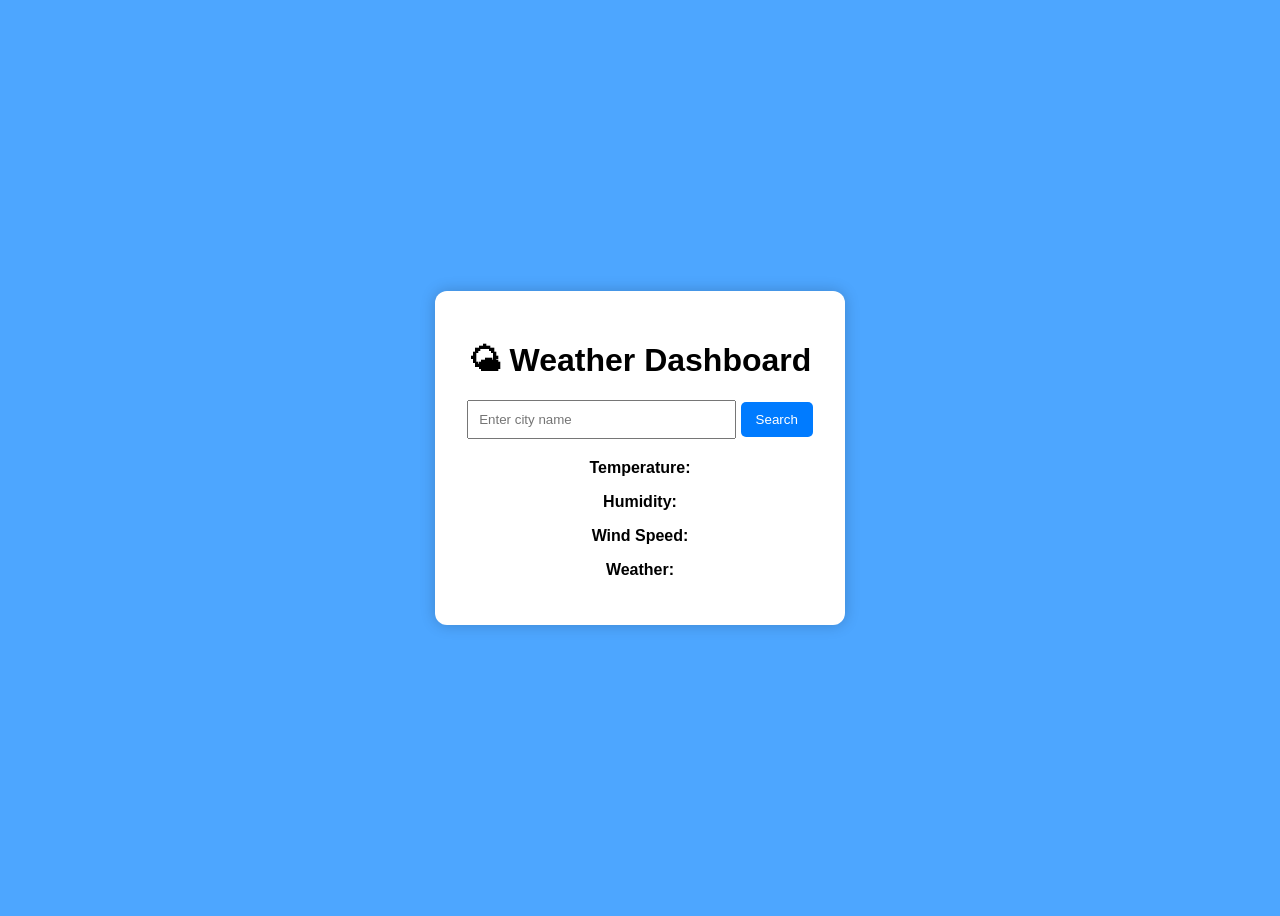
==== index.html @ e0fc9903 "Add files via upload" ====
<!DOCTYPE html>
<html lang="en">
<head>
    <meta charset="UTF-8">
    <meta name="viewport" content="width=device-width, initial-scale=1.0">
    <title>Weather Dashboard</title>
    <link rel="stylesheet" href="style.css">
</head>
<body>

<div class="container">

    <h1>🌤 Weather Dashboard</h1>

    <div class="search-box">
        <input type="text" id="city" placeholder="Enter city name">
        <button id="searchBtn">Search</button>
    </div>

    <div id="weatherCard" class="weather-card">
        <h2 id="cityName"></h2>

        <p><strong>Temperature:</strong> <span id="temp"></span></p>

        <p><strong>Humidity:</strong> <span id="humidity"></span></p>

        <p><strong>Wind Speed:</strong> <span id="wind"></span></p>

        <p><strong>Weather:</strong> <span id="description"></span></p>

    </div>

    <p id="error"></p>

</div>

<script src="script.js"></script>

</body>
</html>
---- style.css ----
body{
    font-family: Arial, sans-serif;
    background:#4da6ff;
    display:flex;
    justify-content:center;
    align-items:center;
    height:100vh;
}

.container{
    background:white;
    padding:30px;
    border-radius:12px;
    text-align:center;
    width:350px;
    box-shadow:0 0 15px rgba(0,0,0,.2);
}

.search-box{
    margin:20px 0;
}

input{
    padding:10px;
    width:70%;
}

button{
    padding:10px 15px;
    cursor:pointer;
    background:#007bff;
    color:white;
    border:none;
    border-radius:5px;
}

button:hover{
    background:#0056b3;
}

.weather-card{
    margin-top:20px;
}

#error{
    color:red;
    margin-top:15px;
}
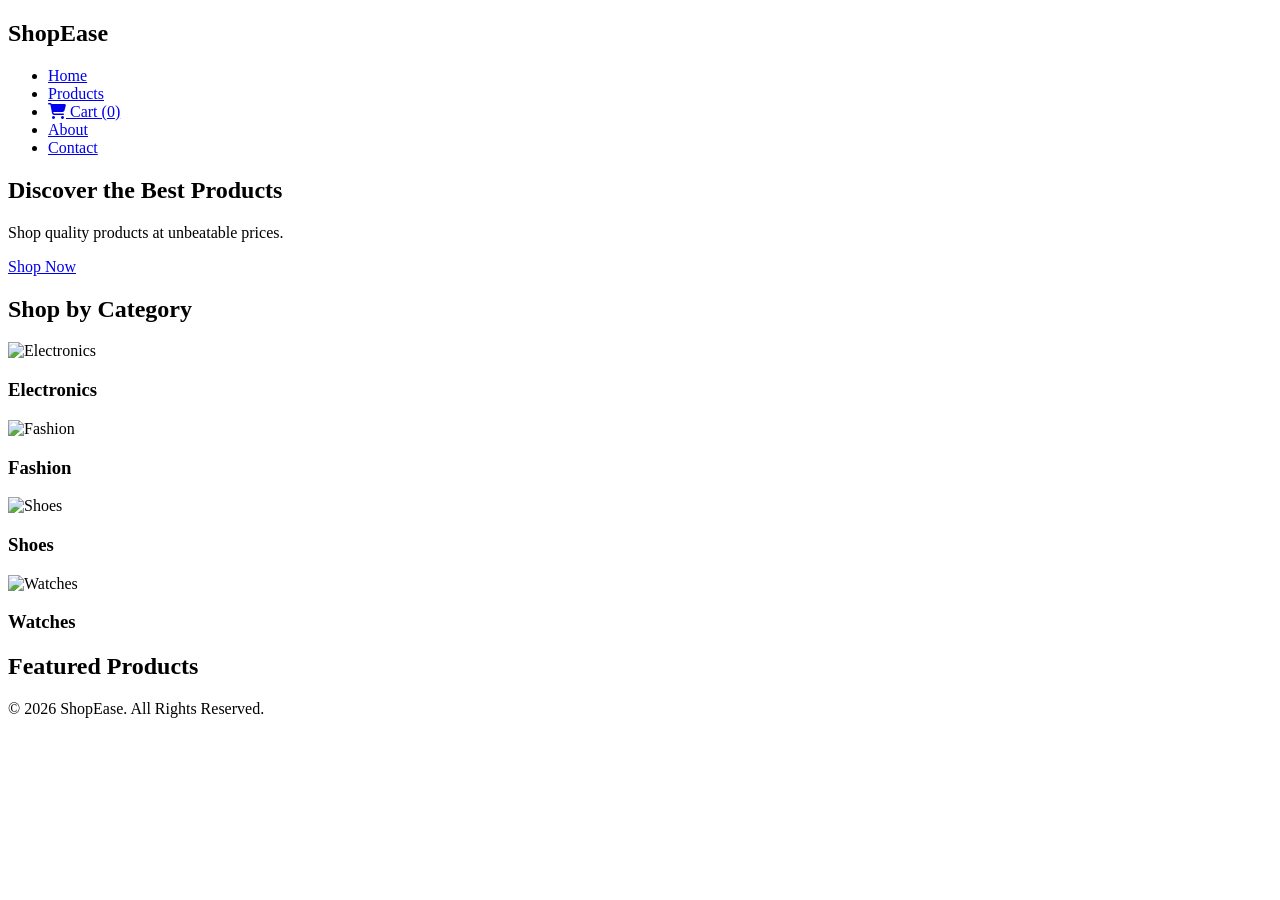
==== commit dcfc0206: "Add files via upload" ====
--- a/index.html
+++ b/index.html
@@ -3,38 +3,104 @@
 <head>
     <meta charset="UTF-8">
     <meta name="viewport" content="width=device-width, initial-scale=1.0">
-    <title>Weather Dashboard</title>
-    <link rel="stylesheet" href="style.css">
+    <title>ShopEase | E-Commerce Product Catalog</title>
+
+    <!-- CSS -->
+    <link rel="stylesheet" href="css/style.css">
+
+    <!-- Font Awesome -->
+    <link rel="stylesheet"
+        href="https://cdnjs.cloudflare.com/ajax/libs/font-awesome/6.5.2/css/all.min.css">
 </head>
+
 <body>
 
-<div class="container">
+    <!-- Header -->
+    <header>
+        <div class="logo">
+            <h2>ShopEase</h2>
+        </div>
 
-    <h1>🌤 Weather Dashboard</h1>
+        <nav>
+            <ul>
+                <li><a href="index.html" class="active">Home</a></li>
+                <li><a href="products.html">Products</a></li>
+                <li><a href="cart.html">
+                    <i class="fas fa-shopping-cart"></i>
+                    Cart (<span id="cart-count">0</span>)
+                </a></li>
+                <li><a href="about.html">About</a></li>
+                <li><a href="contact.html">Contact</a></li>
+            </ul>
+        </nav>
+    </header>
 
-    <div class="search-box">
-        <input type="text" id="city" placeholder="Enter city name">
-        <button id="searchBtn">Search</button>
-    </div>
+    <!-- Hero Section -->
+    <section class="hero">
+        <div class="hero-content">
+            <h1>Discover the Best Products</h1>
+            <p>Shop quality products at unbeatable prices.</p>
 
-    <div id="weatherCard" class="weather-card">
-        <h2 id="cityName"></h2>
+            <a href="products.html" class="btn">
+                Shop Now
+            </a>
+        </div>
+    </section>
 
-        <p><strong>Temperature:</strong> <span id="temp"></span></p>
+    <!-- Categories -->
+    <section class="categories">
 
-        <p><strong>Humidity:</strong> <span id="humidity"></span></p>
+        <h2>Shop by Category</h2>
 
-        <p><strong>Wind Speed:</strong> <span id="wind"></span></p>
+        <div class="category-container">
 
-        <p><strong>Weather:</strong> <span id="description"></span></p>
+            <div class="category-card">
+                <img src="images/electronics.jpg" alt="Electronics">
+                <h3>Electronics</h3>
+            </div>
 
-    </div>
+            <div class="category-card">
+                <img src="images/fashion.jpg" alt="Fashion">
+                <h3>Fashion</h3>
+            </div>
 
-    <p id="error"></p>
+            <div class="category-card">
+                <img src="images/shoes.jpg" alt="Shoes">
+                <h3>Shoes</h3>
+            </div>
 
-</div>
+            <div class="category-card">
+                <img src="images/watch.jpg" alt="Watches">
+                <h3>Watches</h3>
+            </div>
 
-<script src="script.js"></script>
+        </div>
+
+    </section>
+
+    <!-- Featured Products -->
+    <section class="featured">
+
+        <h2>Featured Products</h2>
+
+        <div id="featured-products" class="product-grid">
+
+            <!-- Products loaded using JavaScript -->
+
+        </div>
+
+    </section>
+
+    <!-- Footer -->
+    <footer>
+
+        <p>
+            © 2026 ShopEase. All Rights Reserved.
+        </p>
+
+    </footer>
+
+    <script src="js/app.js"></script>
 
 </body>
 </html>
